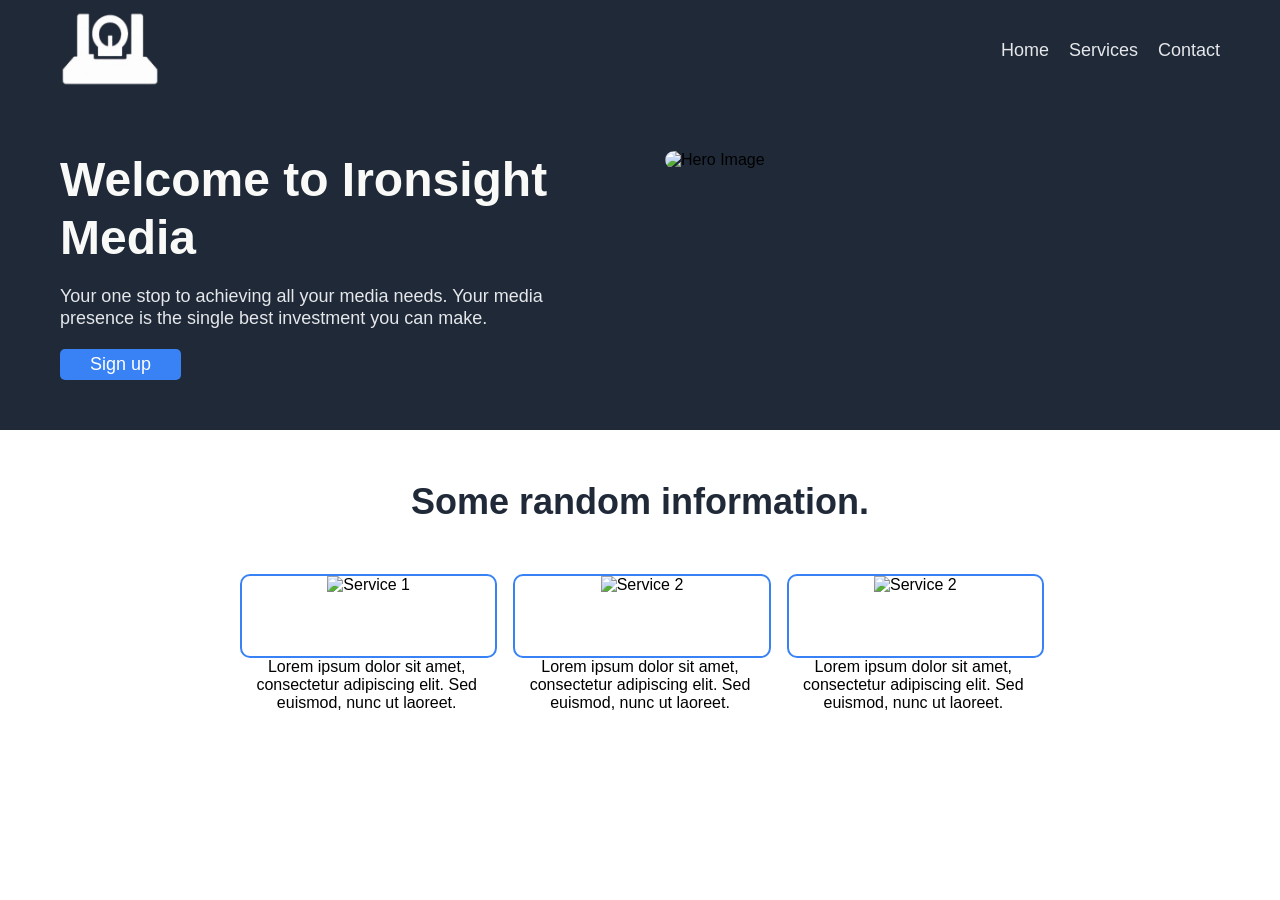
==== Landing-page.html @ e5fc481d "Bit of a late commit, this covers the nav, hero section and some of the info section" ====
<!DOCTYPE html>
<html lang="en">
<head>
    <meta charset="UTF-8">
    <meta name="viewport" content="width=device-width, initial-scale=1.0">
    <title>Document</title>
    <link rel="stylesheet" href="style.css">
</head>
<body>
    <header>
        <nav>
            <logo>
                <img src="./imgs/sightlogo.png" alt="Logo">
            </logo>
            <ul class="nav-links">
                <li><a href="#">Home</a></li>
                <li><a href="#">Services</a></li>
                <li><a href="#">Contact</a></li>
            </ul>
        </nav>
    </header> 
    <hero class="hero">
            <container class="hero-info">
                <h1>Welcome to Ironsight Media</h1>
                <p>Your one stop to achieving all your media needs. Your media presence is the single best investment you can make.</p>
                <button class="cta-button"><a href="#">Sign up</a></button>
            </container>
            <container class="hero-image">
                <img src="./imgs/mohammad-rahmani-8qEB0fTe9Vw-unsplash.jpg" alt="Hero Image">
            </container>
    </hero>

    <container class="information-section">
        <h2>Some random information.</h2>
        <div class="service-card-carousel">
            <div class="service-card-1">
                <div class="image-card"><img src="./imgs/pexels-pixabay-267614.jpg" alt="Service 1"></div>
                <p>Lorem ipsum dolor sit amet, consectetur adipiscing elit. Sed euismod, nunc ut laoreet.</p>
            </div>
            <div class="service-card-2">
                <div class="image-card"><img src="./imgs/pexels-pixabay-267614.jpg" alt="Service 2 "></div>
                <p>Lorem ipsum dolor sit amet, consectetur adipiscing elit. Sed euismod, nunc ut laoreet.</p>
            </div>
            <div class="service-card-3">
                <div class="image-card"><img src="./imgs/pexels-pixabay-267614.jpg" alt="Service 2 "></div>
                <p>Lorem ipsum dolor sit amet, consectetur adipiscing elit. Sed euismod, nunc ut laoreet.</p>
            </div>
        </div>     
    </container>
</body>
</html>
---- style.css ----
* {
    font-family: 'Roboto', sans-serif;
    margin: 0;
}


h1 {
    color: #f9faf8;
    font-size: 48px;
    font-weight: 900;
    line-height: 1.2;
}

h2 {
    color: #1f2937;
    font-size: 36px;
    font-weight: 900;
    line-height: 1.2;
}


nav {
    background-color: #1f2937;
    display: flex;
    justify-content: space-between;
    align-items: center;
    padding: 10px 60px 10px 60px;
}

logo img {
    width: 100px;
}

.nav-links {
    display: flex;
    flex-direction: row;
    gap: 20px;
    list-style: none;
}

.nav-links li a {
    font-size: 18px;
    color: #e5e7eb;
    text-decoration: none;
}

.hero {
    background-color: #1f2937;
    display: flex;
    flex-direction: row;
    gap: 50px;
    padding: 50px 60px 50px 60px;
}

.hero-info {
    flex: 1;
    align-content: center;
}

.hero-info p {
    color: #e5e7eb;
    font-size: 18px;
    line-height: 1.2;
    padding: 20px 0 20px 0;
}

.cta-button {
    background-color: #3882f6;
    padding: 5px 30px;
    border: none;
    border-radius: 5px;
    cursor: pointer;
}   

.cta-button a {
    color: #ffffff;
    font-size: 18px;
    text-decoration: none;
}   

.hero-image {
    flex: 1;
}

.hero-image img {
    width: 100%;
    height: auto;
    border-radius: 10px;
}

.information-section {
    background-color: #ffffff;
    display: flex;
    flex-direction: column;
    align-items: center;
    gap: 50px;
    padding: 50px 60px 50px 60px;
    max-width: 800px;
    margin: 0 auto;
}

.service-card-carousel {
    display: flex;
    flex-direction: row;
    gap: 20px;
    text-align: center;
}

.service-card-carousel .image-card {
    width: 100%;
    height: 80px;
    border-radius: 10px;
    border: 2px solid #3882f6;
}
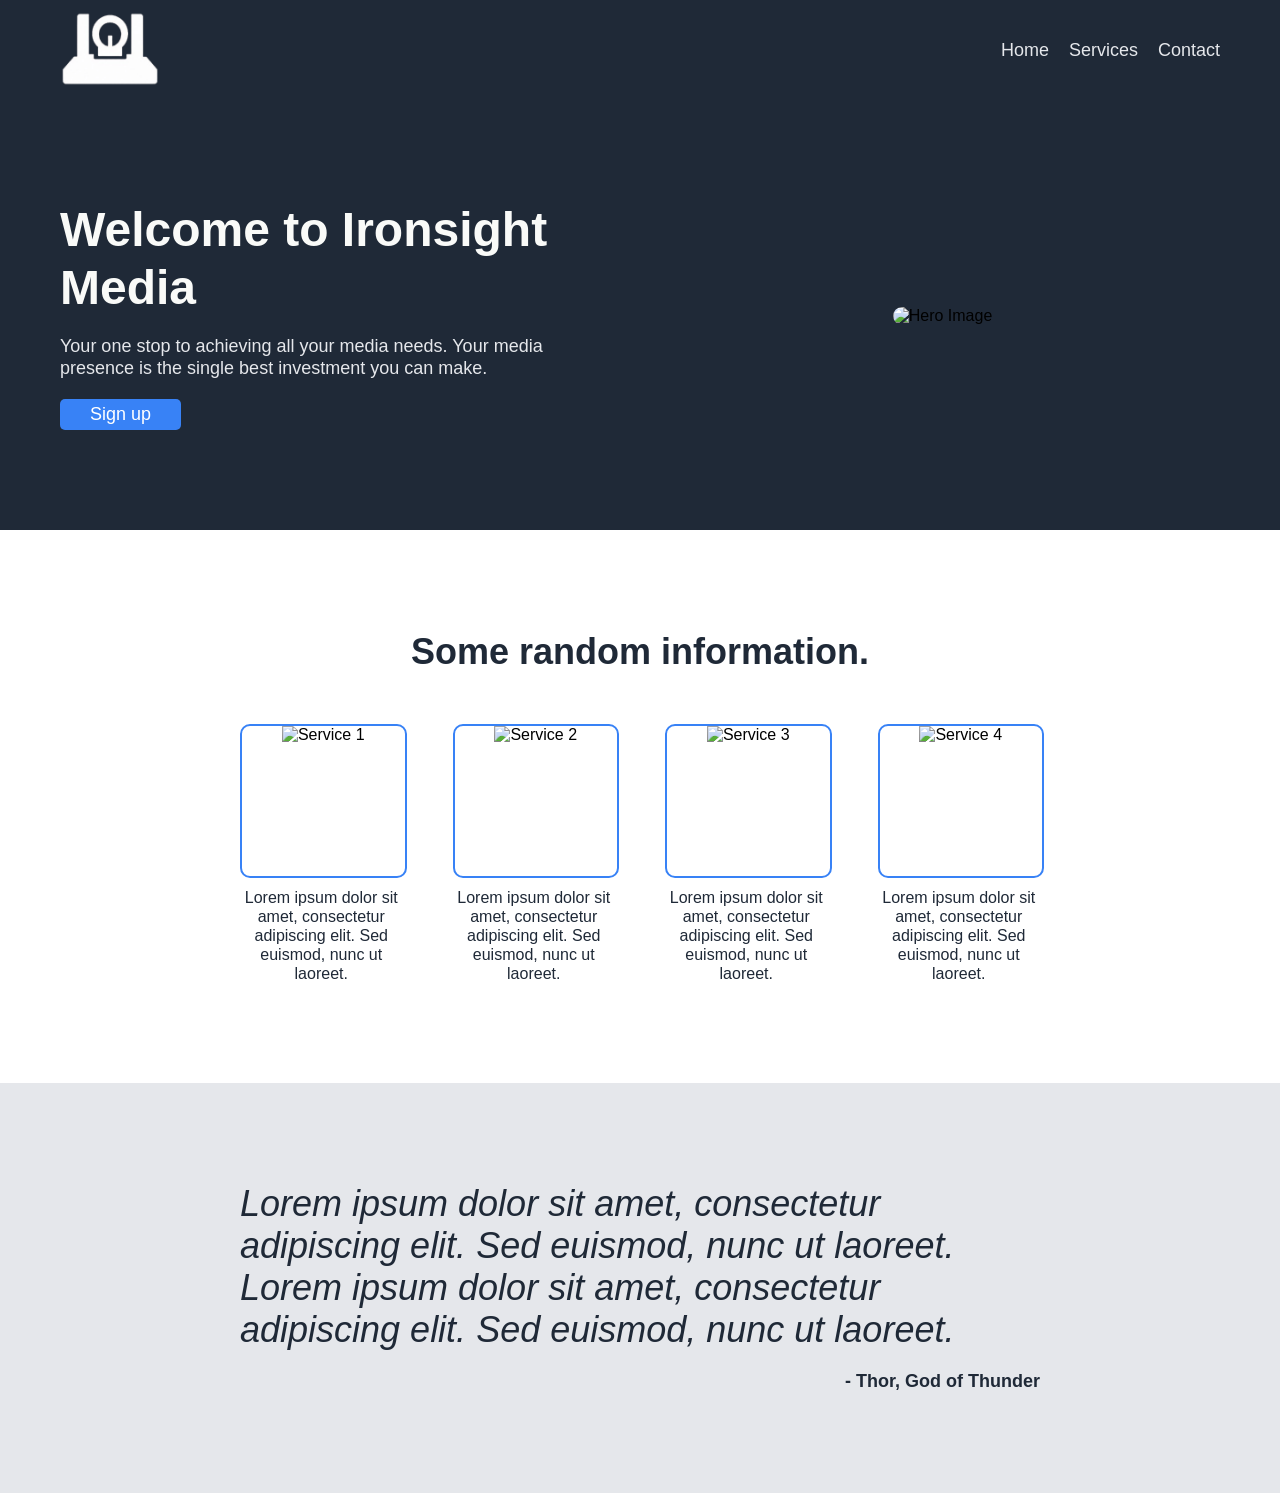
==== commit 0a703648: "Added in the qoute section" ====
--- a/Landing-page.html
+++ b/Landing-page.html
@@ -38,14 +38,26 @@
                 <p>Lorem ipsum dolor sit amet, consectetur adipiscing elit. Sed euismod, nunc ut laoreet.</p>
             </div>
             <div class="service-card-2">
-                <div class="image-card"><img src="./imgs/pexels-pixabay-267614.jpg" alt="Service 2 "></div>
+                <div class="image-card"><img src="./imgs/pexels-pixabay-267614.jpg" alt="Service 2"></div>
                 <p>Lorem ipsum dolor sit amet, consectetur adipiscing elit. Sed euismod, nunc ut laoreet.</p>
             </div>
             <div class="service-card-3">
-                <div class="image-card"><img src="./imgs/pexels-pixabay-267614.jpg" alt="Service 2 "></div>
+                <div class="image-card"><img src="./imgs/pexels-pixabay-267614.jpg" alt="Service 3"></div>
+                <p>Lorem ipsum dolor sit amet, consectetur adipiscing elit. Sed euismod, nunc ut laoreet.</p>
+            </div>      
+            <div class="service-card-4">
+                <div class="image-card"><img src="./imgs/pexels-pixabay-267614.jpg" alt="Service 4"></div>
                 <p>Lorem ipsum dolor sit amet, consectetur adipiscing elit. Sed euismod, nunc ut laoreet.</p>
             </div>
         </div>     
     </container>
+
+    <container class="qoute-section">   
+        <div class="qoute-card">
+            <p><i>Lorem ipsum dolor sit amet, consectetur adipiscing elit. Sed euismod, nunc ut laoreet. 
+            Lorem ipsum dolor sit amet, consectetur adipiscing elit. Sed euismod, nunc ut laoreet.</i></p>
+            <h2>- Thor, God of Thunder</h2>
+        </div>
+    </container>
 </body>
 </html>
--- a/style.css
+++ b/style.css
@@ -49,7 +49,7 @@
     display: flex;
     flex-direction: row;
     gap: 50px;
-    padding: 50px 60px 50px 60px;
+    padding: 100px 60px 100px 60px;
 }
 
 .hero-info {
@@ -79,11 +79,13 @@
 }   
 
 .hero-image {
-    flex: 1;
+    flex: 1;    
+    align-content: center;
+    text-align: center;
 }
 
 .hero-image img {
-    width: 100%;
+    width: 450px;
     height: auto;
     border-radius: 10px;
 }
@@ -94,7 +96,7 @@
     flex-direction: column;
     align-items: center;
     gap: 50px;
-    padding: 50px 60px 50px 60px;
+    padding: 100px 60px 100px 60px;
     max-width: 800px;
     margin: 0 auto;
 }
@@ -102,13 +104,48 @@
 .service-card-carousel {
     display: flex;
     flex-direction: row;
-    gap: 20px;
+    gap: 50px;
     text-align: center;
 }
 
 .service-card-carousel .image-card {
     width: 100%;
-    height: 80px;
+    height: 150px;
     border-radius: 10px;
     border: 2px solid #3882f6;
+}
+
+.service-card-carousel p {
+    color: #1f2937;
+    font-size: 16px;
+    line-height: 1.2;
+    padding-top: 10px;
+}
+
+.qoute-section {
+    display: block;
+    background-color: #e5e7eb;
+    padding: 100px 60px 100px 60px;
+}
+
+.qoute-card {
+    gap: 20px;
+    background-color: #e5e7eb;
+    max-width: 800px;
+    margin: 0 auto;
+}
+
+.qoute-card p {
+    color: #1f2937;
+    font-size: 36px;
+    font-weight: 300;
+    text-align: left;
+}
+
+.qoute-card h2 {
+    color: #1f2937;
+    font-size: 18px;
+    font-weight: 900;
+    text-align: right;
+    padding-top: 20px;
 }
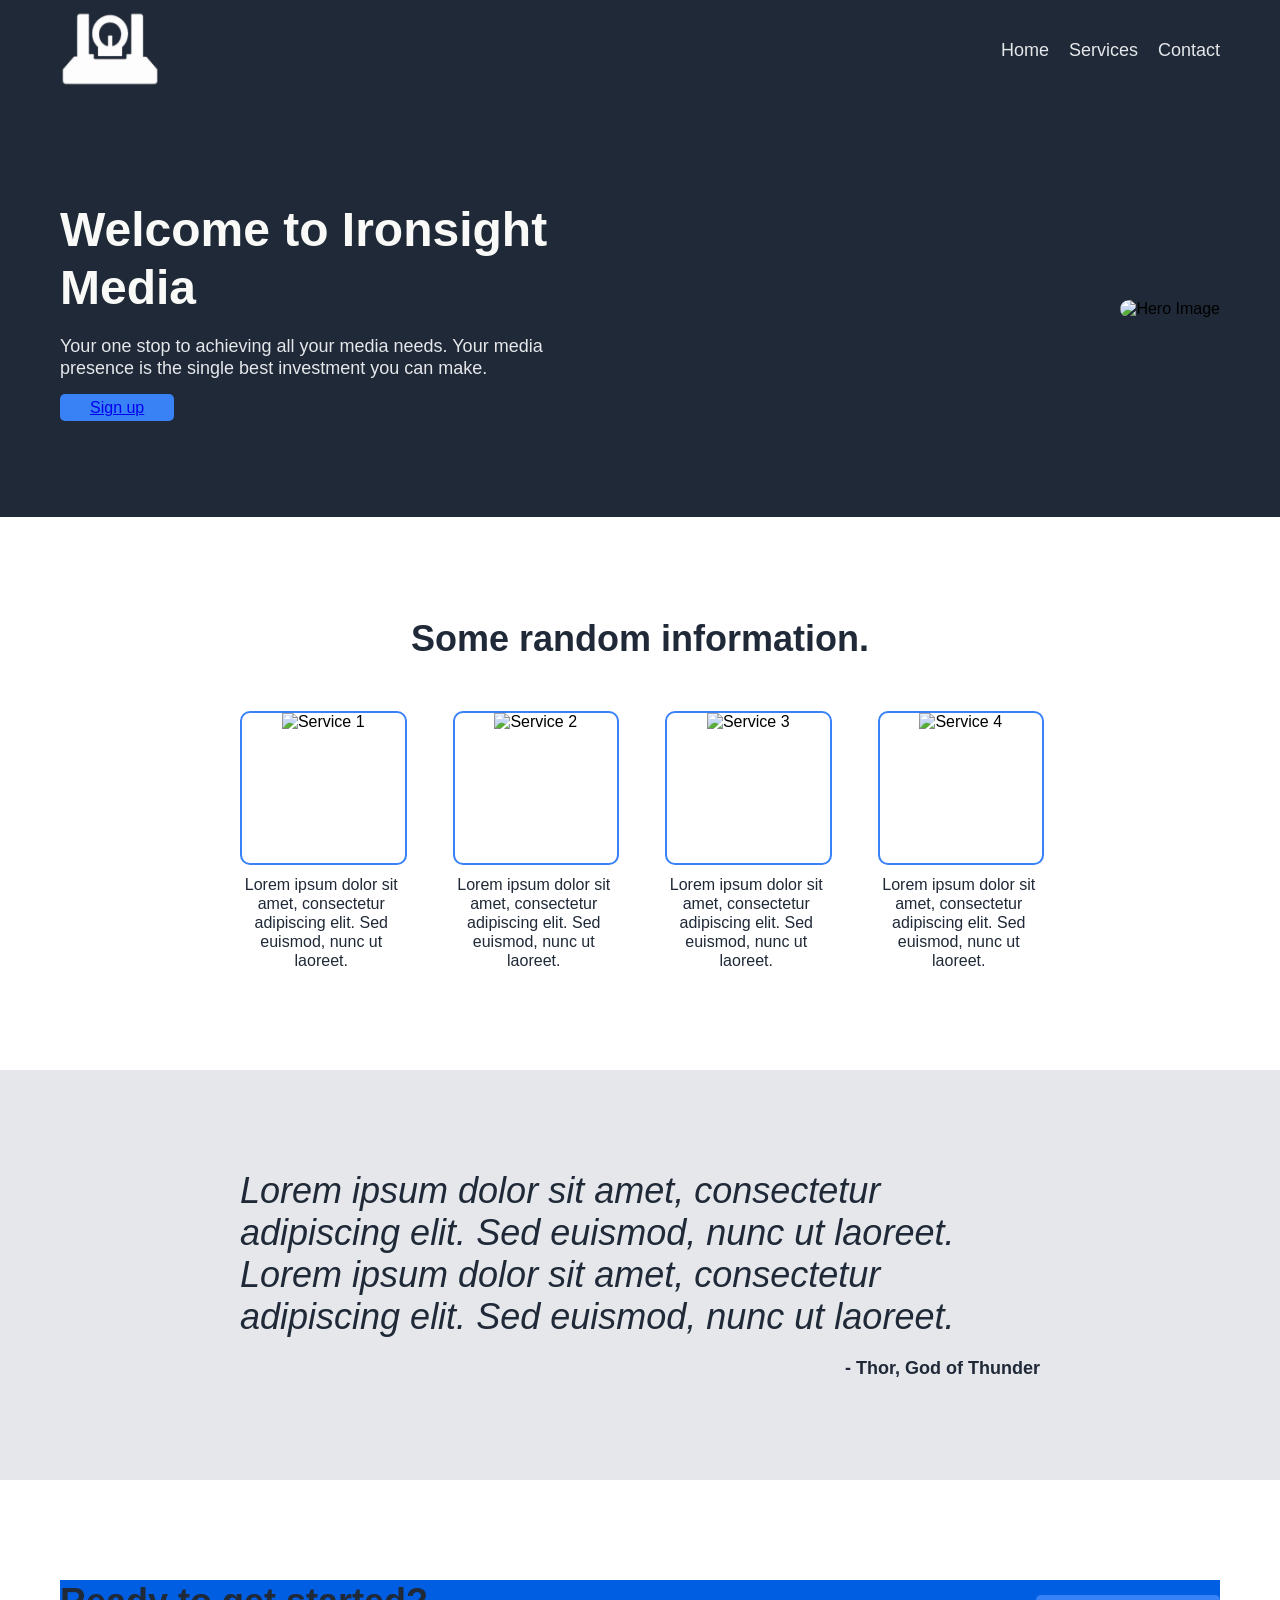
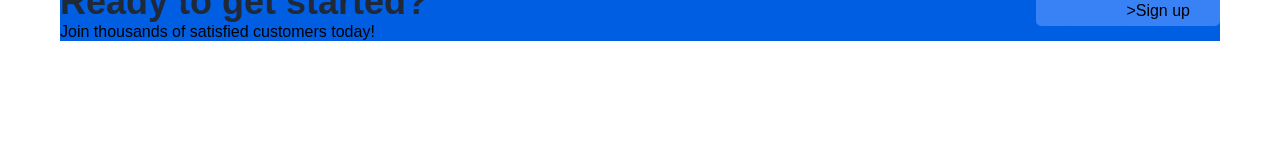
==== commit d858a985: "Added CTA section" ====
--- a/Landing-page.html
+++ b/Landing-page.html
@@ -19,18 +19,20 @@
             </ul>
         </nav>
     </header> 
-    <hero class="hero">
-            <container class="hero-info">
+    <div class="hero">
+        <div class="hero-content">
+            <div class="hero-info">
                 <h1>Welcome to Ironsight Media</h1>
                 <p>Your one stop to achieving all your media needs. Your media presence is the single best investment you can make.</p>
-                <button class="cta-button"><a href="#">Sign up</a></button>
-            </container>
-            <container class="hero-image">
+                <a href="#" class="cta-button">Sign up</a>
+            </div>
+            <div class="hero-image">
                 <img src="./imgs/mohammad-rahmani-8qEB0fTe9Vw-unsplash.jpg" alt="Hero Image">
-            </container>
-    </hero>
+            </div>
+        </div>
+    </div>
 
-    <container class="information-section">
+    <section class="information-section">
         <h2>Some random information.</h2>
         <div class="service-card-carousel">
             <div class="service-card-1">
@@ -50,14 +52,26 @@
                 <p>Lorem ipsum dolor sit amet, consectetur adipiscing elit. Sed euismod, nunc ut laoreet.</p>
             </div>
         </div>     
-    </container>
+    </section>
 
-    <container class="qoute-section">   
+    <section class="qoute-section">   
         <div class="qoute-card">
             <p><i>Lorem ipsum dolor sit amet, consectetur adipiscing elit. Sed euismod, nunc ut laoreet. 
             Lorem ipsum dolor sit amet, consectetur adipiscing elit. Sed euismod, nunc ut laoreet.</i></p>
             <h2>- Thor, God of Thunder</h2>
         </div>
-    </container>
+    </section>
+
+    <section class="call-to-action">
+        <div class="cta-card">
+            <div class="cta-content">
+                <h2>Ready to get started?</h2>
+                <p>Join thousands of satisfied customers today!</p>
+            </div>
+            <div class="cta-button">
+                <a href="#" class="cta-button"></a>>Sign up</a></button>
+            </div>
+        </div>     
+    </section>
 </body>
 </html>
--- a/style.css
+++ b/style.css
@@ -18,13 +18,17 @@
     line-height: 1.2;
 }
 
+header {
+    background-color: #1f2937;
+    padding: 10px 60px 10px 60px;
+}
 
 nav {
-    background-color: #1f2937;
     display: flex;
     justify-content: space-between;
     align-items: center;
-    padding: 10px 60px 10px 60px;
+    max-width: 1200px;
+    margin: 0 auto;
 }
 
 logo img {
@@ -46,10 +50,16 @@
 
 .hero {
     background-color: #1f2937;
+    padding: 100px 60px 100px 60px;   
+}
+
+.hero-content {
     display: flex;
     flex-direction: row;
+    justify-content: space-between;
     gap: 50px;
-    padding: 100px 60px 100px 60px;
+    max-width: 1200px;
+    margin: 0 auto;
 }
 
 .hero-info {
@@ -81,7 +91,7 @@
 .hero-image {
     flex: 1;    
     align-content: center;
-    text-align: center;
+    text-align: right;
 }
 
 .hero-image img {
@@ -148,4 +158,17 @@
     font-weight: 900;
     text-align: right;
     padding-top: 20px;
+}
+
+.call-to-action { 
+    padding: 100px 60px 100px 60px;
+}
+
+.cta-card {
+    background-color: #005ee2;
+    display: flex;
+    justify-content: space-between;
+    align-items: center;
+    max-width: 1200px;
+    margin: 0 auto;
 }
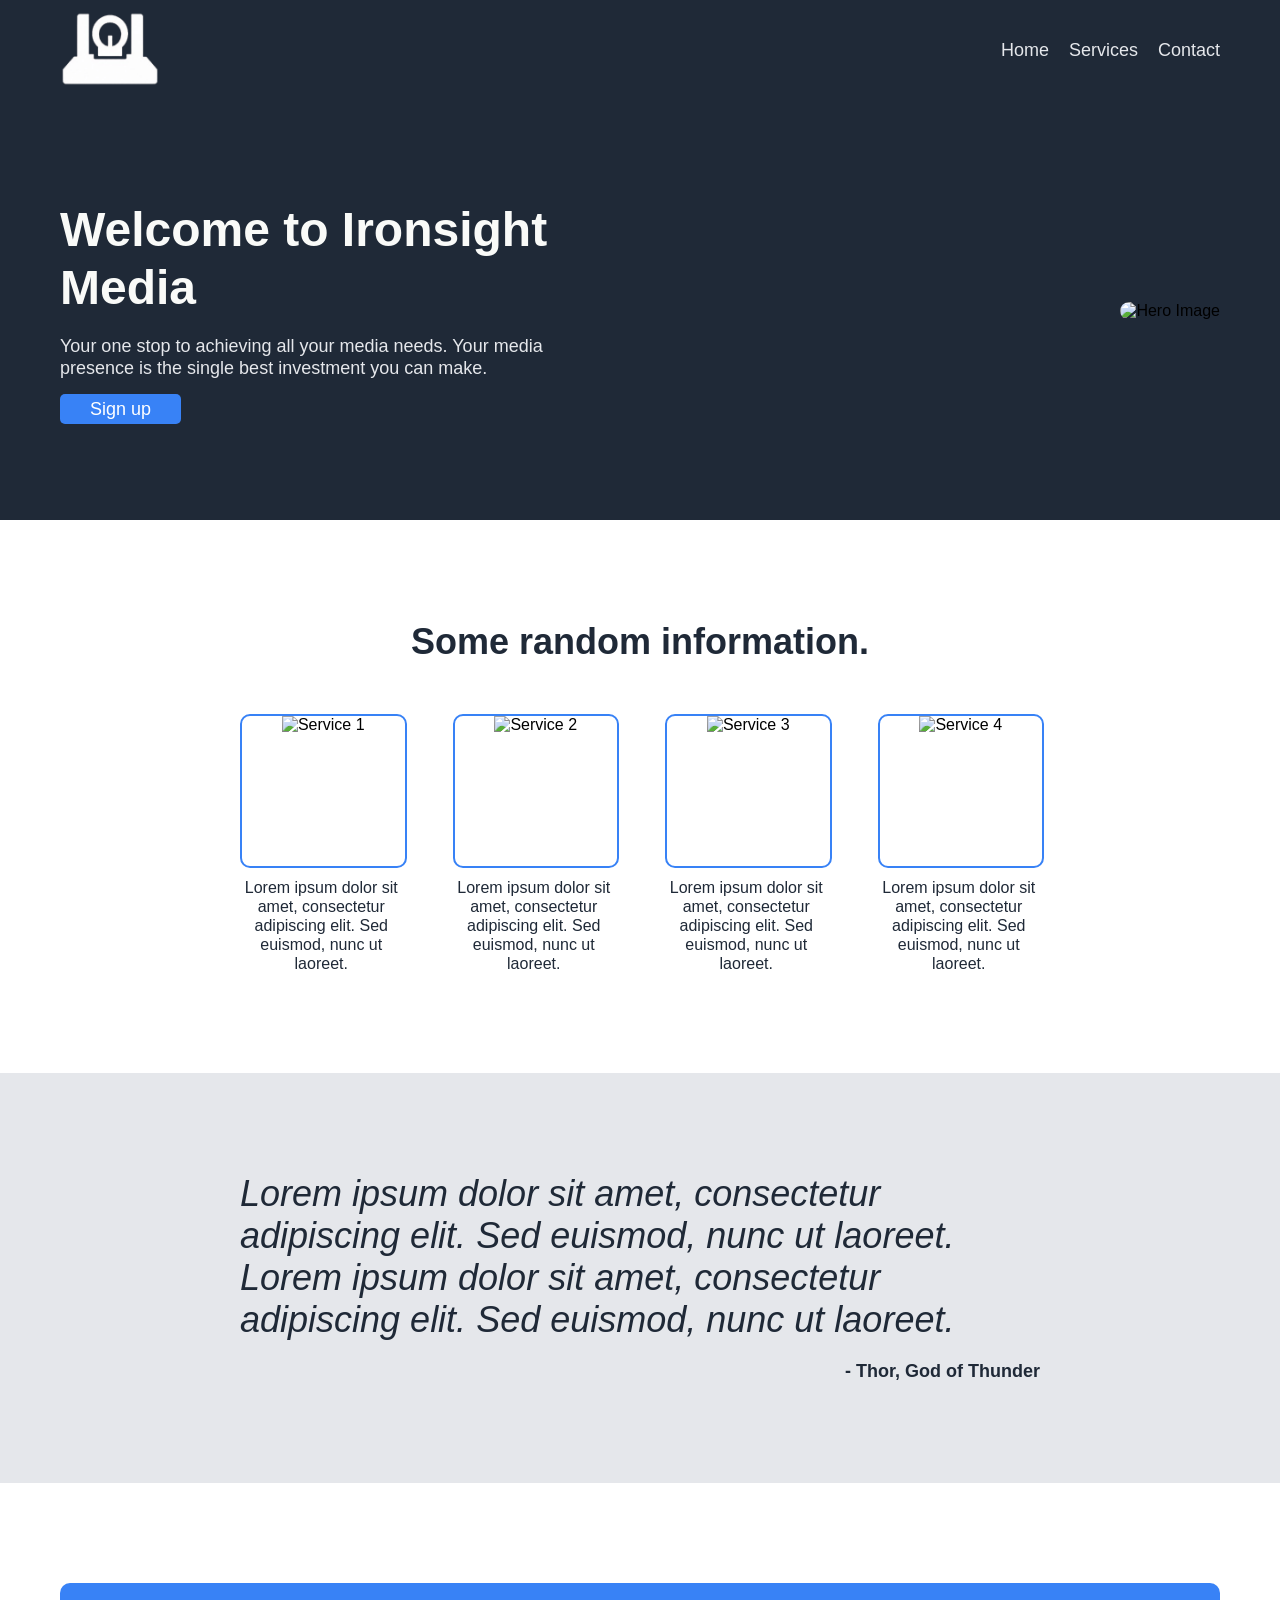
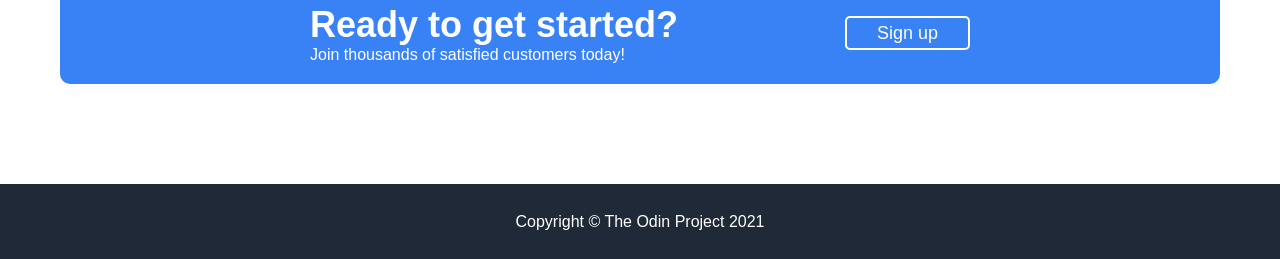
==== commit 445c7a3e: "Finished styling the CTA section, cleaned up the CSS codefor the whole page and added in the footer" ====
--- a/Landing-page.html
+++ b/Landing-page.html
@@ -8,7 +8,7 @@
 </head>
 <body>
     <header>
-        <nav>
+        <nav class="container-wide">
             <logo>
                 <img src="./imgs/sightlogo.png" alt="Logo">
             </logo>
@@ -20,7 +20,7 @@
         </nav>
     </header> 
     <div class="hero">
-        <div class="hero-content">
+        <div class="container-wide hero-content">
             <div class="hero-info">
                 <h1>Welcome to Ironsight Media</h1>
                 <p>Your one stop to achieving all your media needs. Your media presence is the single best investment you can make.</p>
@@ -33,29 +33,31 @@
     </div>
 
     <section class="information-section">
-        <h2>Some random information.</h2>
-        <div class="service-card-carousel">
-            <div class="service-card-1">
-                <div class="image-card"><img src="./imgs/pexels-pixabay-267614.jpg" alt="Service 1"></div>
-                <p>Lorem ipsum dolor sit amet, consectetur adipiscing elit. Sed euismod, nunc ut laoreet.</p>
-            </div>
-            <div class="service-card-2">
-                <div class="image-card"><img src="./imgs/pexels-pixabay-267614.jpg" alt="Service 2"></div>
-                <p>Lorem ipsum dolor sit amet, consectetur adipiscing elit. Sed euismod, nunc ut laoreet.</p>
-            </div>
-            <div class="service-card-3">
-                <div class="image-card"><img src="./imgs/pexels-pixabay-267614.jpg" alt="Service 3"></div>
-                <p>Lorem ipsum dolor sit amet, consectetur adipiscing elit. Sed euismod, nunc ut laoreet.</p>
-            </div>      
-            <div class="service-card-4">
-                <div class="image-card"><img src="./imgs/pexels-pixabay-267614.jpg" alt="Service 4"></div>
-                <p>Lorem ipsum dolor sit amet, consectetur adipiscing elit. Sed euismod, nunc ut laoreet.</p>
-            </div>
-        </div>     
+        <div class="container-narrow">
+            <h2>Some random information.</h2>
+            <div class="service-card-carousel">
+                <div class="service-card-1">
+                    <div class="image-card"><img src="./imgs/pexels-pixabay-267614.jpg" alt="Service 1"></div>
+                    <p>Lorem ipsum dolor sit amet, consectetur adipiscing elit. Sed euismod, nunc ut laoreet.</p>
+                </div>
+                <div class="service-card-2">
+                    <div class="image-card"><img src="./imgs/pexels-pixabay-267614.jpg" alt="Service 2"></div>
+                    <p>Lorem ipsum dolor sit amet, consectetur adipiscing elit. Sed euismod, nunc ut laoreet.</p>
+                </div>
+                <div class="service-card-3">
+                    <div class="image-card"><img src="./imgs/pexels-pixabay-267614.jpg" alt="Service 3"></div>
+                    <p>Lorem ipsum dolor sit amet, consectetur adipiscing elit. Sed euismod, nunc ut laoreet.</p>
+                </div>      
+                <div class="service-card-4">
+                    <div class="image-card"><img src="./imgs/pexels-pixabay-267614.jpg" alt="Service 4"></div>
+                    <p>Lorem ipsum dolor sit amet, consectetur adipiscing elit. Sed euismod, nunc ut laoreet.</p>
+                </div>
+            </div> 
+        </div>    
     </section>
 
     <section class="qoute-section">   
-        <div class="qoute-card">
+        <div class="container-narrow qoute-card">
             <p><i>Lorem ipsum dolor sit amet, consectetur adipiscing elit. Sed euismod, nunc ut laoreet. 
             Lorem ipsum dolor sit amet, consectetur adipiscing elit. Sed euismod, nunc ut laoreet.</i></p>
             <h2>- Thor, God of Thunder</h2>
@@ -63,15 +65,20 @@
     </section>
 
     <section class="call-to-action">
-        <div class="cta-card">
+        <div class="container-wide cta-card">
             <div class="cta-content">
                 <h2>Ready to get started?</h2>
                 <p>Join thousands of satisfied customers today!</p>
             </div>
-            <div class="cta-button">
-                <a href="#" class="cta-button"></a>>Sign up</a></button>
+            <div class="cta-button-container">
+                <a href="#" class="cta-button-invert">Sign up</a>
             </div>
         </div>     
     </section>
+    <footer class="footer">
+        <div class="container-wide footer-content">
+            <p>Copyright &copy; The Odin Project 2021</p>
+        </div>
+    </footer>
 </body>
 </html>
--- a/style.css
+++ b/style.css
@@ -27,7 +27,15 @@
     display: flex;
     justify-content: space-between;
     align-items: center;
+}
+
+.container-wide {
     max-width: 1200px;
+    margin: 0 auto;
+}
+
+.container-narrow {
+    max-width: 800px;
     margin: 0 auto;
 }
 
@@ -58,8 +66,6 @@
     flex-direction: row;
     justify-content: space-between;
     gap: 50px;
-    max-width: 1200px;
-    margin: 0 auto;
 }
 
 .hero-info {
@@ -73,6 +79,12 @@
     line-height: 1.2;
     padding: 20px 0 20px 0;
 }
+
+.hero-info a {
+    color: #ffffff;
+    font-size: 18px;
+    text-decoration: none;
+}  
 
 .cta-button {
     background-color: #3882f6;
@@ -80,13 +92,7 @@
     border: none;
     border-radius: 5px;
     cursor: pointer;
-}   
-
-.cta-button a {
-    color: #ffffff;
-    font-size: 18px;
-    text-decoration: none;
-}   
+}    
 
 .hero-image {
     flex: 1;    
@@ -101,14 +107,13 @@
 }
 
 .information-section {
-    background-color: #ffffff;
-    display: flex;
-    flex-direction: column;
-    align-items: center;
-    gap: 50px;
     padding: 100px 60px 100px 60px;
-    max-width: 800px;
-    margin: 0 auto;
+}
+
+.information-section h2 {
+    display: flex;
+    justify-content: center;
+    padding-bottom: 50px;
 }
 
 .service-card-carousel {
@@ -141,8 +146,6 @@
 .qoute-card {
     gap: 20px;
     background-color: #e5e7eb;
-    max-width: 800px;
-    margin: 0 auto;
 }
 
 .qoute-card p {
@@ -165,10 +168,37 @@
 }
 
 .cta-card {
-    background-color: #005ee2;
+    background-color: #3882f6;
     display: flex;
     justify-content: space-between;
     align-items: center;
-    max-width: 1200px;
-    margin: 0 auto;
+    padding: 20px 250px 20px 250px;
+    border-radius: 10px;
+}
+
+.cta-content h2,p {
+    color: #ffffff;
+}
+
+.cta-button-container a {
+    color: #ffffff;
+    font-size: 18px;
+    text-decoration: none;
+}  
+
+.cta-button-invert{
+    background-color: #3882f6;
+    padding: 5px 30px;
+    border: solid 2px #ffffff;
+    border-radius: 5px;
+    cursor: pointer;
+} 
+
+.footer {
+    background-color: #1f2937;
+    padding: 0px 30px;
+    display: flex;
+    justify-content: space-between;
+    align-items: center;
+    height: 75px;
 }
